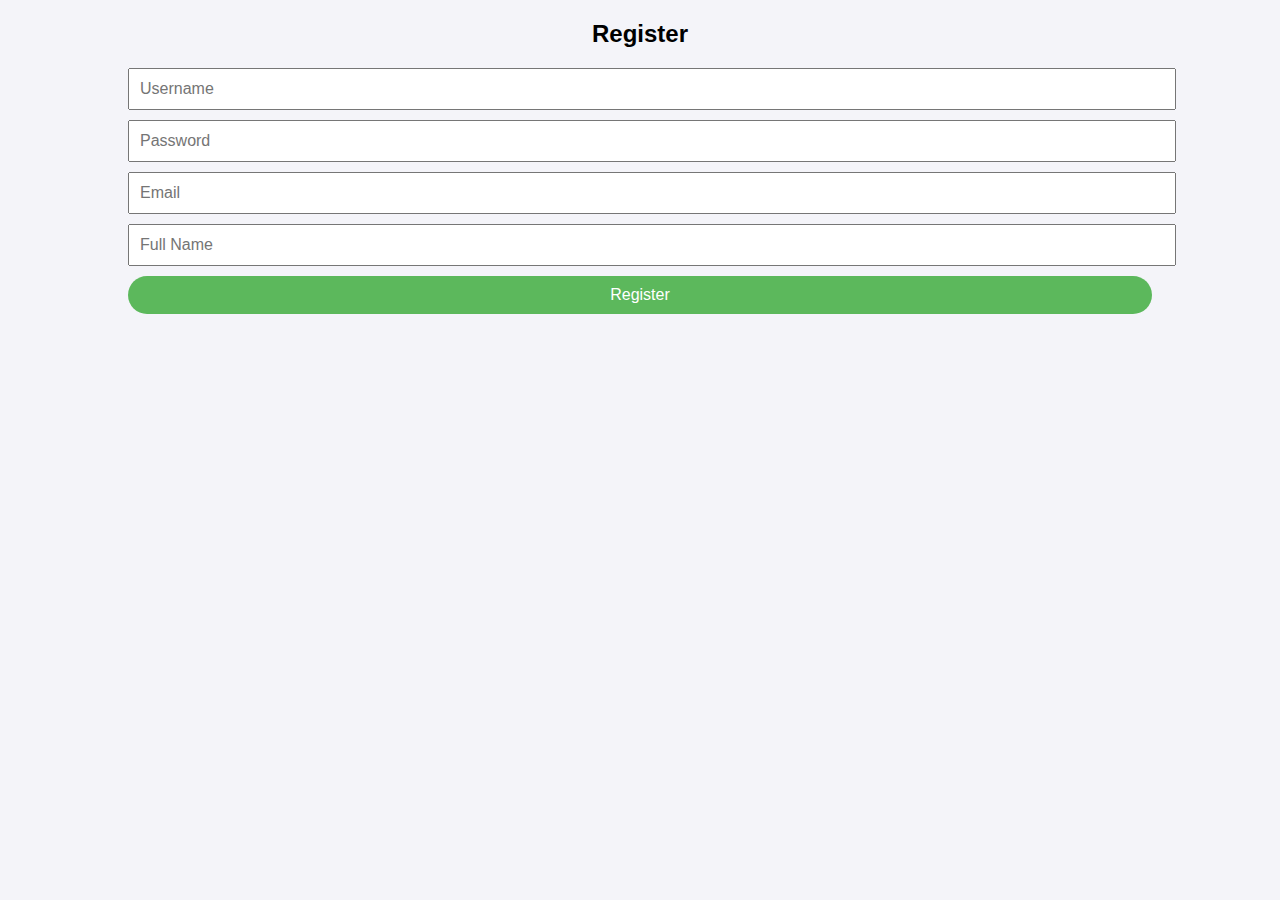
==== index.html @ aff5016b "Add all project files" ====
<!DOCTYPE html>
<html lang="en">
<head>
    <meta charset="UTF-8">
    <meta name="viewport" content="width=device-width, initial-scale=1.0">
    <title>Document</title>
    <link rel="stylesheet" href="styles.css">
</head>
<body>
    <h2 class="page">Register</h2>
    <form method="post" action="Registration.php">
        <input type="text" name="username" placeholder="Username" required>
        <input type="password" name="password" placeholder="Password" required>
        <input type="email" name="email" placeholder="Email" required>
        <input type="text" name="full_name" placeholder="Full Name" required>
        <button type="submit">Register</button>
    </form>
</body>
</html>
---- styles.css ----
body {
    font-family: Arial, sans-serif;
    background-color: #f4f4f9;
    margin: 0;
    padding: 0;
}
.page{
    display: flex;
    justify-content: center;
}

.container {
    width: 25%;
    margin: auto;
    overflow: hidden;
    background: #fff;
    padding: 20px;
    border-radius: 5px;
    box-shadow: 0 2px 10px rgba(0, 0, 0, 0.1);
    margin-top: 50px;
}

form {
    margin: 0 auto;
    width: 80%;
}

form input, form button {
    display: block;
    width: 100%;
    margin: 10px 0;
    padding: 10px;
    font-size: 16px;
}

form button {
    background-color: #5cb85c;
    color: white;
    border: none;
    cursor: pointer;
    border-radius: 20px;
}

form button:hover {
    background-color: #4cae4c;
}

table {
    width: 100%;
    border-collapse: collapse;
    margin: 20px 0;
}

table th, table td {
    padding: 10px;
    text-align: left;
    border-bottom: 1px solid #ddd;
}

table th {
    background: #5cb85c;
    color: white;
}

a {
    text-decoration: none;
    color: #5cb85c;
}

a:hover {
    text-decoration: underline;
}
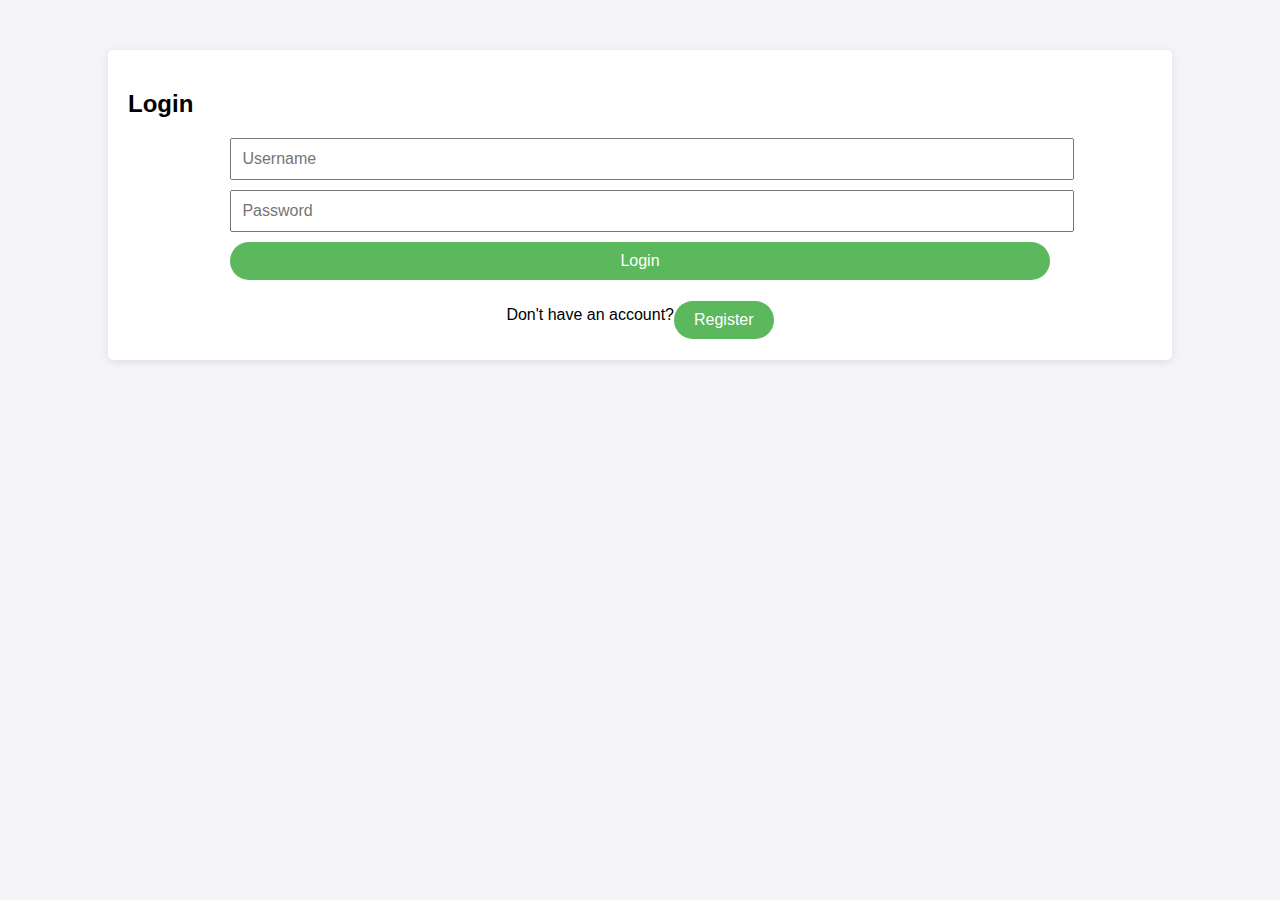
==== commit c9d1fe40: "create the product table" ====
--- a/index.html
+++ b/index.html
@@ -1,19 +1,21 @@
 <!DOCTYPE html>
 <html lang="en">
 <head>
-    <meta charset="UTF-8">
-    <meta name="viewport" content="width=device-width, initial-scale=1.0">
-    <title>Document</title>
     <link rel="stylesheet" href="styles.css">
+    <title>Login</title>
 </head>
 <body>
-    <h2 class="page">Register</h2>
-    <form method="post" action="Registration.php">
+<div class="container">
+    <h2>Login</h2>
+    <form method="post" action="login.php">
         <input type="text" name="username" placeholder="Username" required>
         <input type="password" name="password" placeholder="Password" required>
-        <input type="email" name="email" placeholder="Email" required>
-        <input type="text" name="full_name" placeholder="Full Name" required>
-        <button type="submit">Register</button>
+        <button type="submit">Login</button>
+        <div class="register">
+            <p>Don't have an account?</p>
+            <a href="register.html" class="register-button">Register</a>
+        </div>
     </form>
+</div>
 </body>
 </html>--- a/styles.css
+++ b/styles.css
@@ -4,13 +4,21 @@
     margin: 0;
     padding: 0;
 }
-.page{
+
+.page {
     display: flex;
     justify-content: center;
 }
 
+.register {
+    display: flex;
+    justify-content: center;
+    align-items: center;
+    margin-top: 10px;
+}
+
 .container {
-    width: 25%;
+    width: 80%;
     margin: auto;
     overflow: hidden;
     background: #fff;
@@ -45,6 +53,21 @@
     background-color: #4cae4c;
 }
 
+.register-button {
+    display: inline-block;
+    background-color: #5cb85c;
+    color: white;
+    padding: 10px 20px;
+    text-align: center;
+    text-decoration: none;
+    border-radius: 20px;
+    margin-top: 10px;
+}
+
+.register-button:hover {
+    background-color: #4cae4c;
+}
+
 table {
     width: 100%;
     border-collapse: collapse;
@@ -69,4 +92,4 @@
 
 a:hover {
     text-decoration: underline;
-}
+}